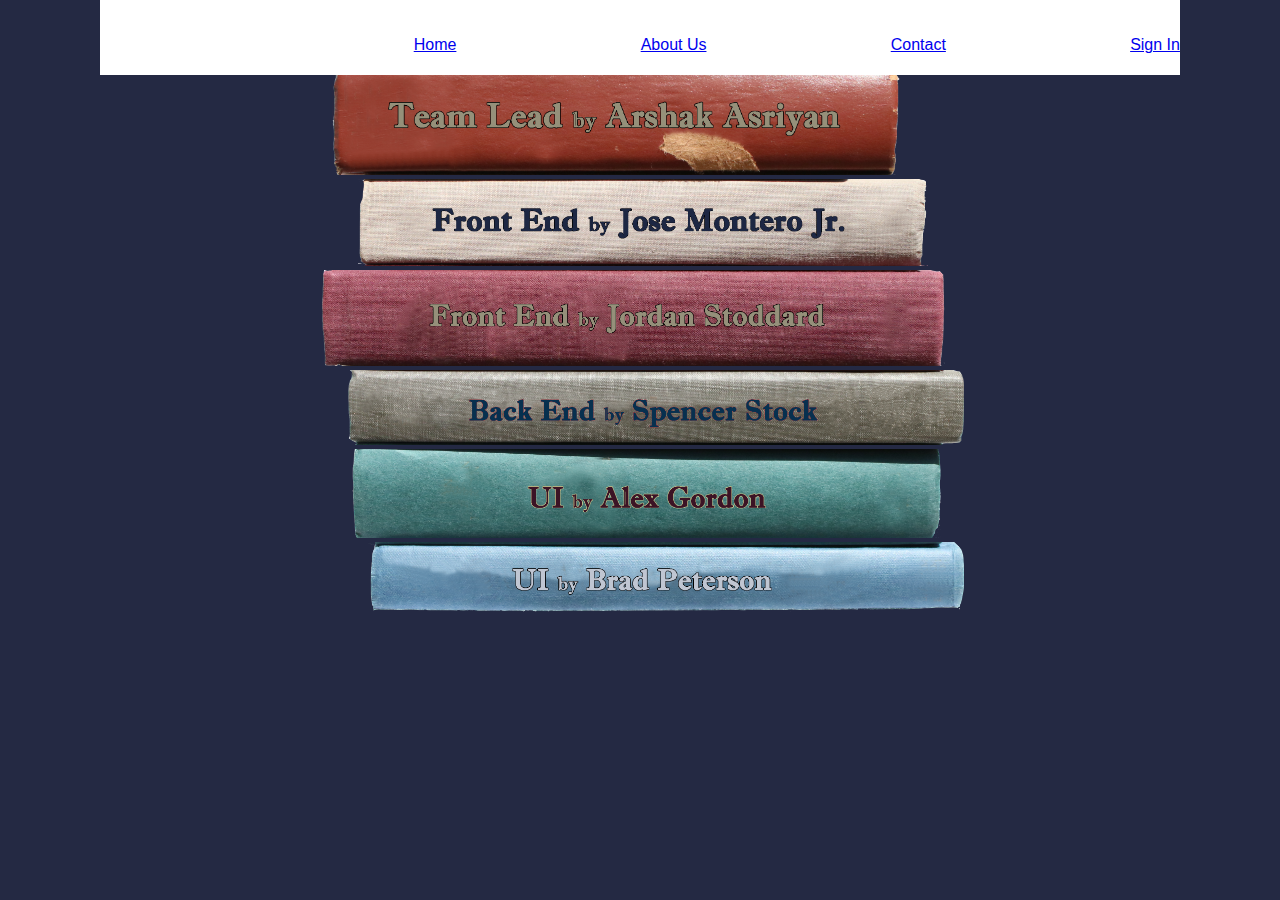
==== about.html @ cce18cf3 "transferring files" ====
<!DOCTYPE html>
<html lang="en">

<head>
  <meta charset="UTF-8">
  <meta name="viewport" content="width=device-width, initial-scale=1.0">
  <meta http-equiv="X-UA-Compatible" content="ie=edge">
  <title>OER Bookr</title>

  <link href="css/index.css" rel="stylesheet">
  <script src="js/about.js" async></script>
  <link rel="stylesheet" href="https://cdnjs.cloudflare.com/ajax/libs/font-awesome/4.7.0/css/font-awesome.min.css">

</head>

<body>

  <nav>
    <h1>Bookr</h1>
    <a href="index.html">Home</a>
    <a href="about.html">About Us</a>
    <a href="contact.html">Contact</a>
    <a href="#">Sign In</a>
  </nav>
  <section class="teamContent">
    <div class="bookStack">

      <div class="teamMemberLeft">
        <img src="Assets/nameBooks/Arshak.png" alt="Arshak Asriyan - Team Lead" id="arshakBook">
        <div class="about">
          <img src="Assets/astley.gif" alt="Image" class="headshot">
          <div class="aboutStatement">
              <p> Never gonna give you up! </p>
            <div class="socialLinks">
              <a href="#" target="_blank" class="fa fa-twitter"></a>
              <a href="#" target="_blank" class="fa fa-linkedin"></a>
            </div>
          </div>
        </div>
      </div>

      <div class="teamMemberRight">
        <img src="Assets/nameBooks/Jose.png" alt="Jose Montero Jr. - Front End" id="joseBook">
        <div class="about">
          <img src="Assets/rick.gif" alt="Image" class="headshot">
          <div class="aboutStatement">
            <p> Never gonna give you up! </p>
            <div class="socialLinks">
                <a href="#" target="_blank" class="fa fa-twitter"></a>
                <a href="#" target="_blank" class="fa fa-linkedin"></a>
            </div>
          </div>
        </div>
      </div>

      <div class="teamMemberLeft">
        <img src="Assets/nameBooks/Jordan.png" alt="Jordan Stoddard - Front End" id="jordanBook">
        <div class="about">
          <img src="Assets/astley.gif" alt="Image" class="headshot">
          <div class="aboutStatement">
            <p> Never gonna give you up! </p>
            <div class="socialLinks">
                <a href="#" target="_blank" class="fa fa-twitter"></a>
                <a href="#" target="_blank" class="fa fa-linkedin"></a>
            </div>
          </div>
        </div>
      </div>

      <div class="teamMemberRight">
        <img src="Assets/nameBooks/Spencer.png" alt="Spencer Stock - Back End" id="spencerBook">
        <div class="about">
          <img src="Assets/rick.gif" alt="Image" class="headshot">
          <div class="aboutStatement">
            <p> Never gonna give you up! </p>
            <div class="socialLinks">
                <a href="#" target="_blank" class="fa fa-twitter"></a>
                <a href="#" target="_blank" class="fa fa-linkedin"></a>
            </div>
          </div>
        </div>
      </div>
      <div class="teamMemberLeft">
        <img src="Assets/nameBooks/Alex.png" alt="Alex Gordon - UI" id="alexBook">
        <div class="about">
          <img src="Assets/astley.gif" alt="Image" class="headshot">
          <div class="aboutStatement">
            <p> Never gonna give you up! </p>
            <div class="socialLinks">
                <a href="#" target="_blank" class="fa fa-twitter"></a>
                <a href="#" target="_blank" class="fa fa-linkedin"></a>
            </div>
          </div>
        </div>
      </div>

      <div class="teamMemberRight">
        <img src="Assets/nameBooks/Brad.png" alt="Brad Peterson - UI" id="bradBook">
        <div class="about">
          <img src="Assets/rick.gif" alt="Image" class="headshot">
          <div class="aboutStatement">
            <p> Never gonna give you up! </p>
            <div class="socialLinks">
                <a href="https://twitter.com/Bradley00591521" target="_blank" class="fa fa-twitter"></a>
                <a href="https://www.linkedin.com/in/bradley-peterson-516632189/" target="_blank" class="fa fa-linkedin"></a>
            </div>
          </div>
        </div>
      </div>

    </div>
  </section>
</body>

</html>
---- css/index.css ----
nav {
  background: #ffffff;
  width: 95%;
  max-width: 1080px;
  height: 60px;
  padding-top: 15px;
  position: fixed;
  top: 0;
  display: flex;
  justify-content: space-between;
  align-items: center;
}
nav .nav-logo {
  text-align: center;
}
nav .nav-logo img {
  margin-left: 30px;
  padding-bottom: 12px;
  width: 120px;
}
nav .nav-logo img:hover {
  cursor: pointer;
}
nav .nav-links {
  height: 40px;
  text-align: center;
  margin-right: 30px;
  padding-top: 5px;
}
nav .nav-links a {
  color: black;
  margin-left: 20px;
  border-left: 1px solid black;
  padding-left: 20px;
  text-decoration: none;
}
nav .nav-links a:hover {
  color: #7BB398;
}
nav #nav-first-item {
  border-left: none;
}
nav #nav-last-item {
  border: 1px solid black;
  border-radius: 5px;
  padding: 10px 20px;
  background-color: #7BC0D7;
}
nav #nav-last-item:hover {
  background-color: #65AFCA;
  color: #ffffff;
}
@media (max-width: 500px) {
  nav {
    display: block;
    width: 100%;
    height: 190px;
    position: absolute;
    padding-top: 0;
  }
  nav .nav-logo img {
    width: 50%;
    margin: 0 auto;
    padding-bottom: 0;
  }
  nav .nav-links {
    margin: 0;
    padding-top: 0;
  }
  nav .nav-links a {
    display: block;
    border-top: 1px solid black;
    border-left: none;
    margin: 0;
    padding: 10px 0 10px 0;
  }
}
.debug {
  border: 2px solid red;
}
.flex-start {
  display: flex;
  justify-content: flex-start;
}
.flex-end {
  display: flex;
  justify-content: flex-end;
}
header {
  background-image: url(/img/eli-francis-_M-DrbiNFa4-unsplash.jpg);
  height: 300px;
  display: flex;
  flex-wrap: wrap;
}
header h1 {
  text-align: center;
  width: 100%;
}
header .header-button {
  height: 40px;
  background-color: #7BB398;
  margin: 0 auto;
  width: 260px;
  padding: 10px 16px;
  font-size: 16px;
  border-radius: 6px;
}
header .header-button:hover {
  cursor: pointer;
  background-color: rgba(123, 179, 152, 0.753);
  color: #ffffff;
}
header h3 {
  color: #ffffff;
  text-align: center;
  margin: 0 auto;
  width: 100%;
}
header p {
  color: #ffffff;
  text-align: center;
  margin: 0 auto;
  width: 80%;
}
@media (max-width: 500px) {
  header {
    height: 390px;
    width: 100%;
    margin: 221px auto 0;
  }
}
.card {
  border-radius: 2px;
  box-shadow: 0 1px 3px rgba(0, 0, 0, 0.12), 0 1px 2px rgba(0, 0, 0, 0.24);
  transition: all 0.3s cubic-bezier(0.25, 0.8, 0.25, 1);
}
.card:hover {
  box-shadow: 0 14px 28px rgba(0, 0, 0, 0.25), 0 10px 10px rgba(0, 0, 0, 0.22);
}
footer {
  background-color: #ffffff;
  text-decoration: underline;
  height: 60px;
  display: flex;
  justify-content: center;
}
footer img {
  height: 30px;
  width: 30px;
  margin: 10px 0 0 20px;
}
.landing-content {
  background-color: #2A304A;
  display: flex;
  flex-wrap: wrap;
  flex-direction: row;
  justify-content: center;
}
.landing-content .browse {
  display: flex;
  flex-direction: column;
}
.landing-content h2 {
  width: 100%;
  text-align: center;
}
.landing-content .science {
  width: 40%;
  height: 300px;
  color: #ffffff;
  border: 1px solid #ffffff;
  border-radius: 2px;
  margin: 20px;
  padding: 20px;
}
.landing-content .science img {
  margin: auto;
}
.landing-content h4 {
  margin: 0 auto;
}
.landing-content .technology {
  width: 40%;
  height: 300px;
  border: 1px solid #ffffff;
  border-radius: 2px;
  background: #ffffff;
  margin: 20px;
  padding: 20px;
}
.landing-content .technology img {
  margin: auto;
  height: 100px;
  width: 100px;
}
.landing-content .engineering {
  width: 40%;
  height: 300px;
  border: 1px solid #ffffff;
  border-radius: 2px;
  background-color: #ffffff;
  margin: 20px;
  padding: 20px;
}
.landing-content .engineering img {
  height: 100px;
  width: 100px;
  margin: auto;
}
.landing-content .mathematics {
  width: 40%;
  height: 300px;
  color: #ffffff;
  border: 1px solid #ffffff;
  border-radius: 2px;
  margin: 20px;
  padding: 20px;
}
.landing-content .mathematics img {
  height: 100px;
  width: 100px;
  margin: auto;
}
.card {
  border-radius: 2px;
  box-shadow: 0 1px 3px rgba(0, 0, 0, 0.12), 0 1px 2px rgba(0, 0, 0, 0.24);
  transition: all 0.3s cubic-bezier(0.25, 0.8, 0.25, 1);
}
.card:hover {
  box-shadow: 0 14px 28px rgba(0, 0, 0, 0.25), 0 10px 10px rgba(0, 0, 0, 0.22);
}
.cta {
  height: 500px;
  background-image: url("/img/nick-hillier-QsBTYwxjzUU-unsplash.jpg");
  background-size: 100% 100%;
}
.cta #cta-h2 {
  color: #ffffff;
  text-align: center;
  padding-top: 40px;
  font-size: 2.8rem;
}
.cta .button-div {
  text-align: center;
  margin-bottom: 40px;
}
.cta .btn-lg {
  width: 160px;
  padding: 10px 16px;
  font-size: 18px;
  border-radius: 6px;
  background-color: #7BB398;
}
.cta .btn-lg:hover {
  cursor: pointer;
  background-color: rgba(123, 179, 152, 0.753);
  color: #ffffff;
}
.cta p {
  width: 80%;
  text-align: center;
  margin: 0 auto;
  color: #ffffff;
}
.card {
  border-radius: 2px;
  box-shadow: 0 1px 3px rgba(0, 0, 0, 0.12), 0 1px 2px rgba(0, 0, 0, 0.24);
  transition: all 0.3s cubic-bezier(0.25, 0.8, 0.25, 1);
}
.card:hover {
  box-shadow: 0 14px 28px rgba(0, 0, 0, 0.25), 0 10px 10px rgba(0, 0, 0, 0.22);
}
.team-content {
  background-color: #2A304A;
  display: flex;
  flex-wrap: wrap;
  flex-direction: row;
  justify-content: space-evenly;
  padding-bottom: 100px;
  text-align: center;
}
.team-content h1 {
  width: 100%;
  height: 20px;
  color: #ffffff;
}
.team-content p {
  color: #ffffff;
  height: 40px;
  border-bottom: 1px solid white;
  margin-bottom: 100px;
}
.team-content .team-images {
  filter: grayscale(100%);
  height: 250px;
  width: 40%;
  margin: 20px;
}
.features-content {
  background-color: #2A304A;
  display: flex;
}
.features-content h2 {
  text-align: center;
}
.features-content .features {
  width: 30%;
  display: flex;
  flex-direction: column;
  padding-left: 34px;
}
.features-content .features h4 {
  text-align: center;
  color: #ffffff;
  font-size: 1.2rem;
}
.features-content .features p {
  margin: 10px;
  height: 100px;
  color: #ffffff;
}
.features-content .features img {
  margin: 0 auto 20px;
  width: 200px;
  height: 200px;
}
.features-content .second-feature {
  border-left: 1px solid #242943;
  border-right: 1px solid #242943;
}
@media (max-width: 500px) {
  .features-content {
    flex-wrap: wrap;
    width: 100%;
  }
  .features-content .features {
    width: 100%;
    height: 300px;
    padding-left: 0;
  }
  .features-content .features h2 {
    margin: 0 auto;
  }
  .features-content .features h4 {
    padding-top: 20px;
    border-top: 1px solid #242943;
    margin: 0;
  }
  .features-content .features p {
    margin: 20px;
  }
  .features-content .features img {
    width: 150px;
    height: 150px;
    margin-bottom: 20px;
  }
  .features-content .third-feature {
    margin-bottom: 25px;
  }
}
.card {
  border-radius: 2px;
  box-shadow: 0 1px 3px rgba(0, 0, 0, 0.12), 0 1px 2px rgba(0, 0, 0, 0.24);
  transition: all 0.3s cubic-bezier(0.25, 0.8, 0.25, 1);
}
.card:hover {
  box-shadow: 0 14px 28px rgba(0, 0, 0, 0.25), 0 10px 10px rgba(0, 0, 0, 0.22);
}
body {
  font-family: "Source Sans Pro", Helvetica, sans-serif;
  max-width: 1080px;
  width: 95%;
  background: #242943;
  margin: 60px auto 0;
}
@media (max-width: 500px) {
}
body h1 {
  color: #ffffff;
  font-size: 2.8rem;
}
body h2 {
  color: #ffffff;
  font-size: 2rem;
  text-align: center;
}
body h3 {
  color: #ffffff;
}
@media (max-width: 500px) {
  body {
    width: 100%;
    margin: 140px auto 0;
  }
}
.teamContent {
  margin: auto;
  width: 60%;
}
@media only screen and (max-width: 800px) {
  .teamContent {
    width: 90%;
  }
}
.teamContent .bookStack {
  margin: auto;
}
.teamContent .bookStack .teamMemberLeft .about {
  display: none;
}
.teamContent .bookStack .teamMemberLeft .about .aboutStatement {
  height: 75%;
}
.teamContent .bookStack .teamMemberLeft .about .aboutStatement .socialLinks {
  display: flex;
  justify-content: space-around;
  margin-top: 65%;
}
.teamContent .bookStack .teamMemberLeft .member-open {
  height: 200px;
  width: 75%;
  margin: auto;
  background: linen;
  border: 2px solid black;
  display: flex;
  justify-content: space-around;
}
.teamContent .bookStack .teamMemberLeft .member-open img {
  width: 30%;
  height: auto;
  padding: 2.5%;
}
@media only screen and (max-width: 500px) {
  .teamContent .bookStack .teamMemberLeft .member-open {
    display: block;
    height: 400px;
  }
  .teamContent .bookStack .teamMemberLeft .member-open .headshot {
    width: 75%;
    position: top;
    margin-left: 12.5%;
    margin-top: 5%;
    padding: 0;
  }
  .teamContent .bookStack .teamMemberLeft .member-open .aboutStatement {
    height: 40%;
    margin: 0px 10px 0px 10px;
  }
  .teamContent .bookStack .teamMemberLeft .member-open .aboutStatement .socialLinks {
    height: auto;
    margin-left: auto;
    padding: 0px;
    position: fixed;
    position: bottom;
  }
}
.teamContent .bookStack .teamMemberLeft #arshakBook {
  margin-top: 0px;
  margin-bottom: 0px;
  margin-left: 2.5%;
  padding-top: 0px;
  padding-bottom: 0px;
  width: 88%;
  height: auto;
}
.teamContent .bookStack .teamMemberLeft #jordanBook {
  margin-top: 0px;
  margin-bottom: 0px;
  margin-left: 1%;
  padding-top: 0px;
  padding-bottom: 0px;
  width: 96%;
  height: auto;
}
.teamContent .bookStack .teamMemberLeft #alexBook {
  margin-top: 0px;
  margin-bottom: 0px;
  margin-left: 5.5%;
  padding-top: 0px;
  padding-bottom: 0px;
  width: 91%;
  height: auto;
}
.teamContent .bookStack .teamMemberRight .about {
  display: none;
}
.teamContent .bookStack .teamMemberRight .about .aboutStatement {
  height: 75%;
}
.teamContent .bookStack .teamMemberRight .about .aboutStatement .socialLinks {
  display: flex;
  justify-content: space-around;
  margin-top: 65%;
}
.teamContent .bookStack .teamMemberRight .member-open {
  height: 200px;
  width: 75%;
  margin: auto;
  background: linen;
  border: 2px solid black;
  display: flex;
  flex-direction: row-reverse;
  justify-content: space-around;
}
.teamContent .bookStack .teamMemberRight .member-open img {
  width: 30%;
  height: auto;
  padding: 2.5%;
}
@media only screen and (max-width: 500px) {
  .teamContent .bookStack .teamMemberRight .member-open {
    flex-direction: column;
  }
  .teamContent .bookStack .teamMemberRight .member-open img {
    width: 50%;
    height: auto;
    margin: auto;
  }
}
.teamContent .bookStack .teamMemberRight #joseBook {
  margin-top: 0px;
  margin-bottom: 0px;
  margin-left: 6.5%;
  padding-top: 0px;
  padding-bottom: 0px;
  width: 88%;
  height: auto;
}
.teamContent .bookStack .teamMemberRight #spencerBook {
  margin-top: 0px;
  margin-bottom: 0px;
  margin-left: 5%;
  padding-top: 0px;
  padding-bottom: 0px;
  width: 95%;
  height: auto;
}
.teamContent .bookStack .teamMemberRight #bradBook {
  margin-top: 0px;
  margin-bottom: 0px;
  margin-left: 8%;
  padding-top: 0px;
  padding-bottom: 0px;
  width: 92%;
  height: auto;
}
.fa {
  display: none;
  padding: 10px;
  font-size: 30px;
  width: 30px;
  text-align: center;
  text-decoration: none;
  border-radius: 15%;
}
.fa:hover {
  opacity: 0.7;
}
.fa-linkedin {
  background: #0077B5;
  color: white;
}
/* Twitter */
.fa-twitter {
  background: #55ACEE;
  color: white;
}
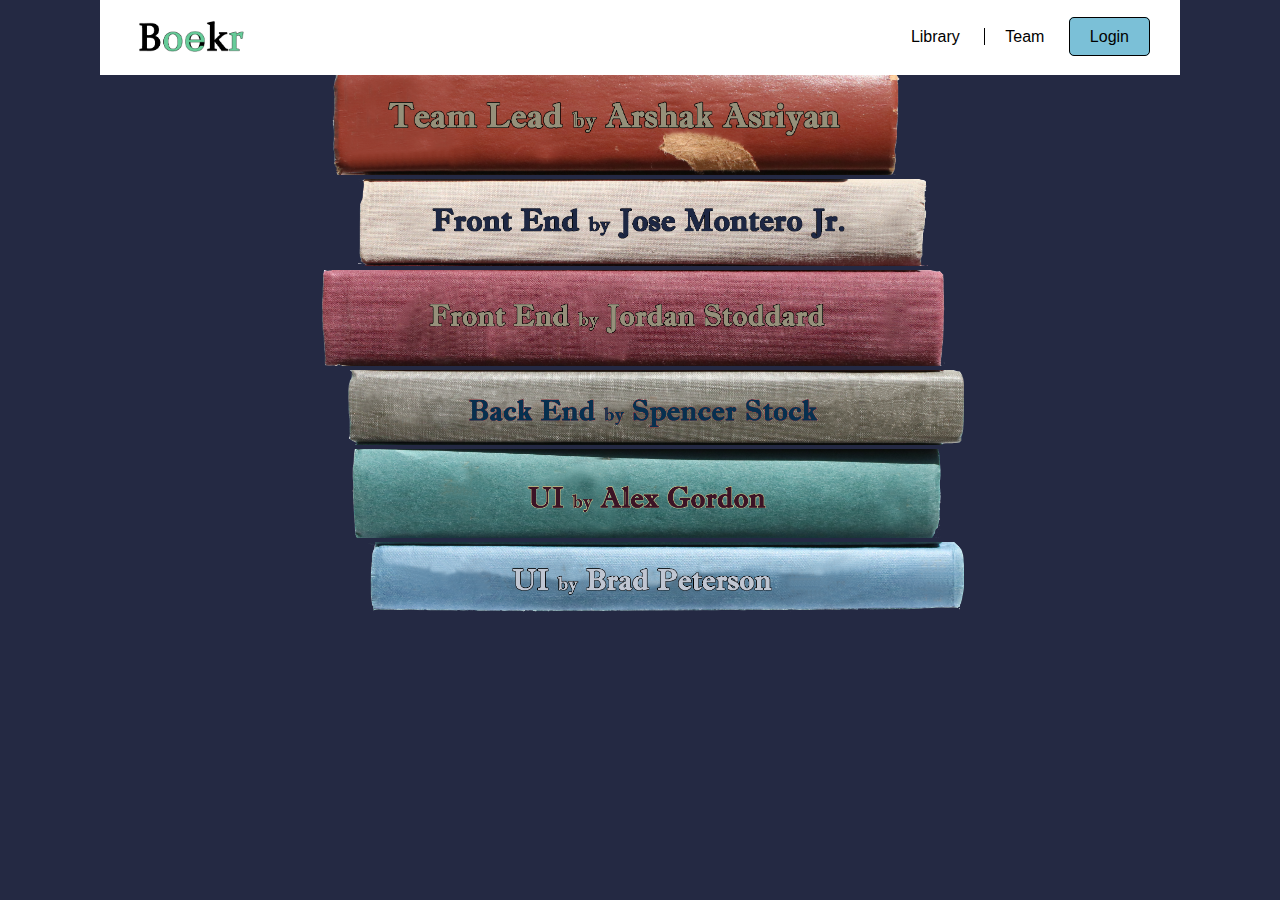
==== commit dc1a9b35: "Merge branch 'master' into alex-gordon" ====
--- a/about.html
+++ b/about.html
@@ -14,23 +14,26 @@
 </head>
 
 <body>
+  <nav>
+    <div class="nav-logo">
+        <img src="img/option3 copy.PNG" alt="Nav Logo">
+    </div>
 
-  <nav>
-    <h1>Bookr</h1>
-    <a href="index.html">Home</a>
-    <a href="about.html">About Us</a>
-    <a href="contact.html">Contact</a>
-    <a href="#">Sign In</a>
-  </nav>
+    <div class="nav-links">
+        <a href="#" id="nav-first-item">Library</a>
+        <a href="/about.html">Team</a>
+        <a href="#" id="nav-last-item">Login</a>
+    </div>
+</nav>
   <section class="teamContent">
     <div class="bookStack">
 
       <div class="teamMemberLeft">
-        <img src="Assets/nameBooks/Arshak.png" alt="Arshak Asriyan - Team Lead" id="arshakBook">
+        <img  id="arshakBook"src="Assets/nameBooks/Arshak.png" alt="Arshak Asriyan - Team Lead">
         <div class="about">
           <img src="Assets/astley.gif" alt="Image" class="headshot">
           <div class="aboutStatement">
-              <p> Never gonna give you up! </p>
+              <p> Never gonna give you up!</p>
             <div class="socialLinks">
               <a href="#" target="_blank" class="fa fa-twitter"></a>
               <a href="#" target="_blank" class="fa fa-linkedin"></a>
--- a/css/index.css
+++ b/css/index.css
@@ -338,9 +338,11 @@
     height: 300px;
     padding-left: 0;
   }
+
   .features-content .features h2 {
     margin: 0 auto;
   }
+  
   .features-content .features h4 {
     padding-top: 20px;
     border-top: 1px solid #242943;
@@ -402,6 +404,13 @@
     width: 90%;
   }
 }
+
+@media only screen and (max-width: 500px) {
+  .teamContent {
+    margin-top: 200px;
+  }
+}
+
 .teamContent .bookStack {
   margin: auto;
 }
@@ -420,15 +429,19 @@
   height: 200px;
   width: 75%;
   margin: auto;
-  background: linen;
-  border: 2px solid black;
+  background: #2A304A;
+  font-family: "Source Sans Pro", Helvetica, sans-serif;
+  color: white;
+  border-radius: 2px;
+  box-shadow: 0 14px 28px rgba(0, 0, 0, 0.25), 0 10px 10px rgba(0, 0, 0, 0.22);
   display: flex;
   justify-content: space-around;
 }
-.teamContent .bookStack .teamMemberLeft .member-open img {
-  width: 30%;
-  height: auto;
-  padding: 2.5%;
+.teamContent .bookStack .teamMemberLeft .member-open .headshot {
+  width: 40%;
+  margin-left: 2.5%;
+  margin-top: auto;
+  padding: 0;
 }
 @media only screen and (max-width: 500px) {
   .teamContent .bookStack .teamMemberLeft .member-open {
@@ -442,16 +455,21 @@
     margin-top: 5%;
     padding: 0;
   }
-  .teamContent .bookStack .teamMemberLeft .member-open .aboutStatement {
-    height: 40%;
-    margin: 0px 10px 0px 10px;
-  }
+
+}
+.teamContent .bookStack .teamMemberLeft .member-open .aboutStatement {
+  height: 40%;
+  margin: 0px 10px 0px 10px;
+}
+.teamContent .bookStack .teamMemberLeft .member-open .aboutStatement .socialLinks {
+  height: auto;
+  margin-left: auto;
+  padding: 0px;
+  position: relative;
+}
+@media only screen and (max-width: 500px) {
   .teamContent .bookStack .teamMemberLeft .member-open .aboutStatement .socialLinks {
-    height: auto;
-    margin-left: auto;
-    padding: 0px;
-    position: fixed;
-    position: bottom;
+    margin-top: 35%;
   }
 }
 .teamContent .bookStack .teamMemberLeft #arshakBook {
@@ -496,25 +514,47 @@
   height: 200px;
   width: 75%;
   margin: auto;
-  background: linen;
-  border: 2px solid black;
+  background: #2A304A;
+  font-family: "Source Sans Pro", Helvetica, sans-serif;
+  color: white;
   display: flex;
   flex-direction: row-reverse;
   justify-content: space-around;
-}
-.teamContent .bookStack .teamMemberRight .member-open img {
-  width: 30%;
-  height: auto;
-  padding: 2.5%;
+  border-radius: 2px;
+  box-shadow: 0 14px 28px rgba(0, 0, 0, 0.25), 0 10px 10px rgba(0, 0, 0, 0.22);
+}
+.teamContent .bookStack .teamMemberRight .member-open .headshot {
+  width: 40%;
+  margin-right: 2.5%;
+  margin-top: auto;
+  padding: 0;
 }
 @media only screen and (max-width: 500px) {
   .teamContent .bookStack .teamMemberRight .member-open {
-    flex-direction: column;
-  }
-  .teamContent .bookStack .teamMemberRight .member-open img {
-    width: 50%;
-    height: auto;
-    margin: auto;
+    display: block;
+    height: 400px;
+  }
+  .teamContent .bookStack .teamMemberRight .member-open .headshot {
+    width: 75%;
+    position: top;
+    margin-left: 12.5%;
+    margin-top: 5%;
+    padding: 0;
+  }
+}
+.teamContent .bookStack .teamMemberRight .member-open .aboutStatement {
+  height: 40%;
+  margin: 0px 10px 0px 10px;
+}
+.teamContent .bookStack .teamMemberRight .member-open .aboutStatement .socialLinks {
+  height: auto;
+  margin-left: auto;
+  padding: 0px;
+  position: relative;
+}
+@media only screen and (max-width: 500px) {
+  .teamContent .bookStack .teamMemberRight .member-open .aboutStatement .socialLinks {
+    margin-top: 30%;
   }
 }
 .teamContent .bookStack .teamMemberRight #joseBook {
@@ -565,3 +605,10 @@
   background: #55ACEE;
   color: white;
 }
+
+@media only screen and (max-width: 500px) {
+  .navMobile {
+    height: 150px;
+  }
+}
+
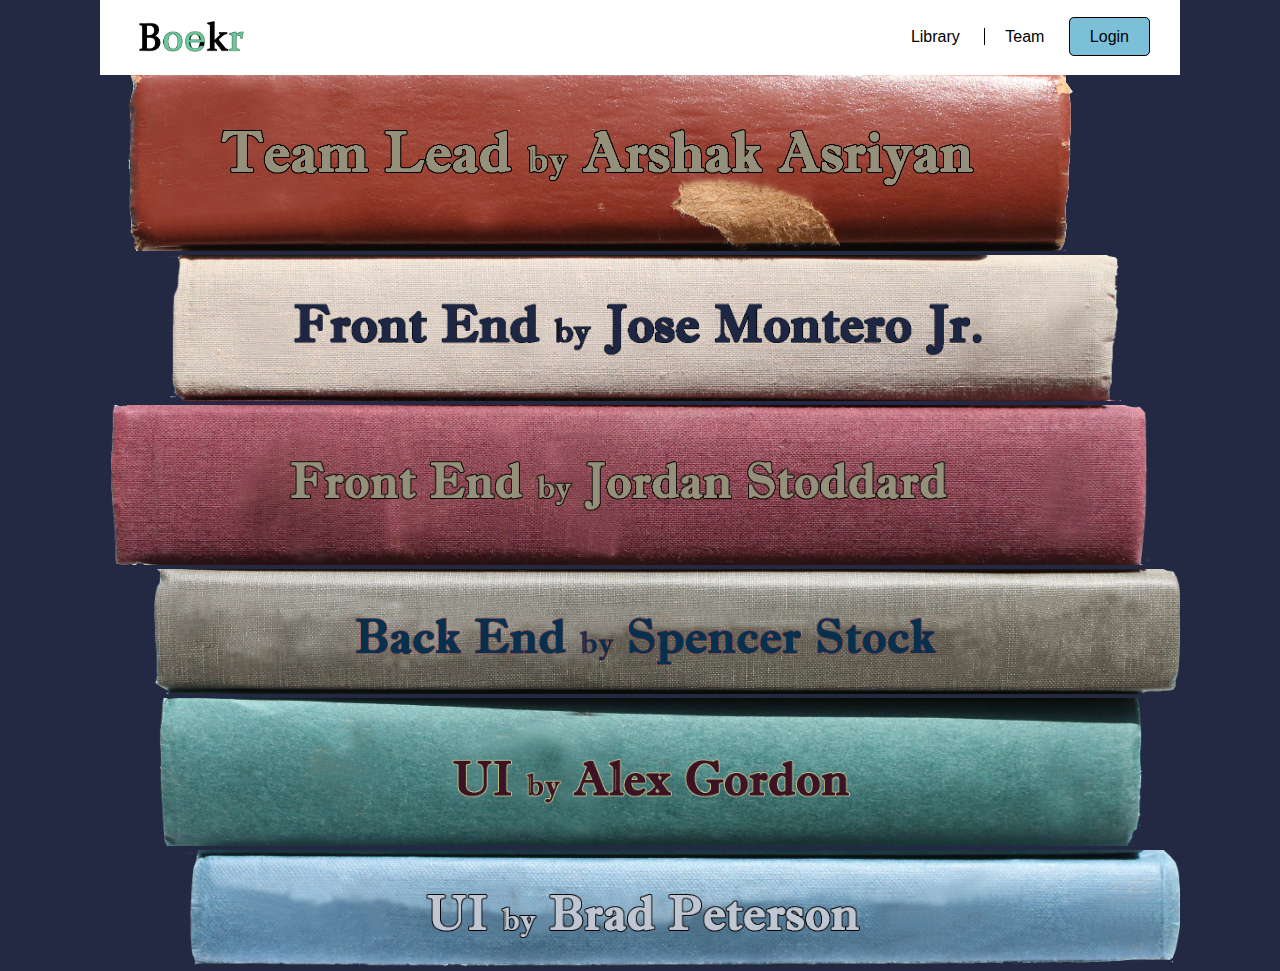
==== commit 306d8ea7: "Updated about section to peoples slack photo and a tidbit about them that is 100% true" ====
--- a/about.html
+++ b/about.html
@@ -31,9 +31,9 @@
       <div class="teamMemberLeft">
         <img  id="arshakBook"src="Assets/nameBooks/Arshak.png" alt="Arshak Asriyan - Team Lead">
         <div class="about">
-          <img src="Assets/astley.gif" alt="Image" class="headshot">
+          <img src="Assets/arshak.JPG" alt="Image" class="headshot">
           <div class="aboutStatement">
-              <p> Never gonna give you up!</p>
+              <p> Arshak is an aspiring professional bowler. If you have any tips, hit him up! He needs them.</p>
             <div class="socialLinks">
               <a href="#" target="_blank" class="fa fa-twitter"></a>
               <a href="#" target="_blank" class="fa fa-linkedin"></a>
@@ -45,9 +45,9 @@
       <div class="teamMemberRight">
         <img src="Assets/nameBooks/Jose.png" alt="Jose Montero Jr. - Front End" id="joseBook">
         <div class="about">
-          <img src="Assets/rick.gif" alt="Image" class="headshot">
+          <img src="Assets/jose.jpg" alt="Image" class="headshot">
           <div class="aboutStatement">
-            <p> Never gonna give you up! </p>
+            <p> An avid deep sea fisherman, Jose's only regret was living in a landlocked state. </p>
             <div class="socialLinks">
                 <a href="#" target="_blank" class="fa fa-twitter"></a>
                 <a href="#" target="_blank" class="fa fa-linkedin"></a>
@@ -59,12 +59,12 @@
       <div class="teamMemberLeft">
         <img src="Assets/nameBooks/Jordan.png" alt="Jordan Stoddard - Front End" id="jordanBook">
         <div class="about">
-          <img src="Assets/astley.gif" alt="Image" class="headshot">
+          <img src="Assets/jordan.jpg" alt="Image" class="headshot">
           <div class="aboutStatement">
-            <p> Never gonna give you up! </p>
+            <p> THIS GUY IS GETTING MARRIED TOMORROW! </p>
             <div class="socialLinks">
-                <a href="#" target="_blank" class="fa fa-twitter"></a>
-                <a href="#" target="_blank" class="fa fa-linkedin"></a>
+                <a href="https://twitter.com/JoseMarioDev" target="_blank" class="fa fa-twitter"></a>
+                <a href="https://www.linkedin.com/in/JoseMarioDev" target="_blank" class="fa fa-linkedin"></a>
             </div>
           </div>
         </div>
@@ -73,9 +73,9 @@
       <div class="teamMemberRight">
         <img src="Assets/nameBooks/Spencer.png" alt="Spencer Stock - Back End" id="spencerBook">
         <div class="about">
-          <img src="Assets/rick.gif" alt="Image" class="headshot">
+          <img src="Assets/spencer.JPG" alt="Image" class="headshot">
           <div class="aboutStatement">
-            <p> Never gonna give you up! </p>
+            <p> If the ninja turtles were a person. They wouldn't be Spencer. </p>
             <div class="socialLinks">
                 <a href="#" target="_blank" class="fa fa-twitter"></a>
                 <a href="#" target="_blank" class="fa fa-linkedin"></a>
@@ -86,9 +86,9 @@
       <div class="teamMemberLeft">
         <img src="Assets/nameBooks/Alex.png" alt="Alex Gordon - UI" id="alexBook">
         <div class="about">
-          <img src="Assets/astley.gif" alt="Image" class="headshot">
+          <img src="Assets/alex.JPG" alt="Image" class="headshot">
           <div class="aboutStatement">
-            <p> Never gonna give you up! </p>
+            <p> Leaving his life of internation crime behind, Alex now lives a life of petty crime nearer to his family. </p>
             <div class="socialLinks">
                 <a href="#" target="_blank" class="fa fa-twitter"></a>
                 <a href="#" target="_blank" class="fa fa-linkedin"></a>
@@ -100,9 +100,9 @@
       <div class="teamMemberRight">
         <img src="Assets/nameBooks/Brad.png" alt="Brad Peterson - UI" id="bradBook">
         <div class="about">
-          <img src="Assets/rick.gif" alt="Image" class="headshot">
+          <img src="Assets/brad.JPG" alt="Image" class="headshot">
           <div class="aboutStatement">
-            <p> Never gonna give you up! </p>
+            <p> Had the idea for Build-A-Bear Workshop first, just didn't think to do stuffed animals. </p>
             <div class="socialLinks">
                 <a href="https://twitter.com/Bradley00591521" target="_blank" class="fa fa-twitter"></a>
                 <a href="https://www.linkedin.com/in/bradley-peterson-516632189/" target="_blank" class="fa fa-linkedin"></a>
--- a/css/index.css
+++ b/css/index.css
@@ -338,11 +338,9 @@
     height: 300px;
     padding-left: 0;
   }
-
   .features-content .features h2 {
     margin: 0 auto;
   }
-  
   .features-content .features h4 {
     padding-top: 20px;
     border-top: 1px solid #242943;
@@ -397,33 +395,28 @@
 }
 .teamContent {
   margin: auto;
-  width: 60%;
+  width: 100%;
 }
 @media only screen and (max-width: 800px) {
   .teamContent {
     width: 90%;
   }
 }
-
 @media only screen and (max-width: 500px) {
   .teamContent {
     margin-top: 200px;
   }
 }
-
 .teamContent .bookStack {
   margin: auto;
 }
 .teamContent .bookStack .teamMemberLeft .about {
   display: none;
 }
-.teamContent .bookStack .teamMemberLeft .about .aboutStatement {
-  height: 75%;
-}
-.teamContent .bookStack .teamMemberLeft .about .aboutStatement .socialLinks {
+.teamContent .bookStack .teamMemberLeft .about .socialLinks {
   display: flex;
   justify-content: space-around;
-  margin-top: 65%;
+  margin-top: 30%;
 }
 .teamContent .bookStack .teamMemberLeft .member-open {
   height: 200px;
@@ -438,7 +431,7 @@
   justify-content: space-around;
 }
 .teamContent .bookStack .teamMemberLeft .member-open .headshot {
-  width: 40%;
+  height: 200px;
   margin-left: 2.5%;
   margin-top: auto;
   padding: 0;
@@ -455,11 +448,17 @@
     margin-top: 5%;
     padding: 0;
   }
-
 }
 .teamContent .bookStack .teamMemberLeft .member-open .aboutStatement {
   height: 40%;
+  width: 40%;
   margin: 0px 10px 0px 10px;
+}
+@media only screen and (max-width: 500px) {
+  .teamContent .bookStack .teamMemberLeft .member-open .aboutStatement {
+    width: 80%;
+    margin: auto;
+  }
 }
 .teamContent .bookStack .teamMemberLeft .member-open .aboutStatement .socialLinks {
   height: auto;
@@ -469,7 +468,7 @@
 }
 @media only screen and (max-width: 500px) {
   .teamContent .bookStack .teamMemberLeft .member-open .aboutStatement .socialLinks {
-    margin-top: 35%;
+    margin-top: 25%;
   }
 }
 .teamContent .bookStack .teamMemberLeft #arshakBook {
@@ -502,13 +501,10 @@
 .teamContent .bookStack .teamMemberRight .about {
   display: none;
 }
-.teamContent .bookStack .teamMemberRight .about .aboutStatement {
-  height: 75%;
-}
-.teamContent .bookStack .teamMemberRight .about .aboutStatement .socialLinks {
+.teamContent .bookStack .teamMemberRight .about .socialLinks {
   display: flex;
   justify-content: space-around;
-  margin-top: 65%;
+  margin-top: 30%;
 }
 .teamContent .bookStack .teamMemberRight .member-open {
   height: 200px;
@@ -524,7 +520,7 @@
   box-shadow: 0 14px 28px rgba(0, 0, 0, 0.25), 0 10px 10px rgba(0, 0, 0, 0.22);
 }
 .teamContent .bookStack .teamMemberRight .member-open .headshot {
-  width: 40%;
+  height: 200px;
   margin-right: 2.5%;
   margin-top: auto;
   padding: 0;
@@ -544,7 +540,14 @@
 }
 .teamContent .bookStack .teamMemberRight .member-open .aboutStatement {
   height: 40%;
+  width: 40%;
   margin: 0px 10px 0px 10px;
+}
+@media only screen and (max-width: 500px) {
+  .teamContent .bookStack .teamMemberRight .member-open .aboutStatement {
+    width: 80%;
+    margin: auto;
+  }
 }
 .teamContent .bookStack .teamMemberRight .member-open .aboutStatement .socialLinks {
   height: auto;
@@ -554,7 +557,7 @@
 }
 @media only screen and (max-width: 500px) {
   .teamContent .bookStack .teamMemberRight .member-open .aboutStatement .socialLinks {
-    margin-top: 30%;
+    margin-top: 25%;
   }
 }
 .teamContent .bookStack .teamMemberRight #joseBook {
@@ -605,10 +608,8 @@
   background: #55ACEE;
   color: white;
 }
-
 @media only screen and (max-width: 500px) {
   .navMobile {
     height: 150px;
   }
 }
-
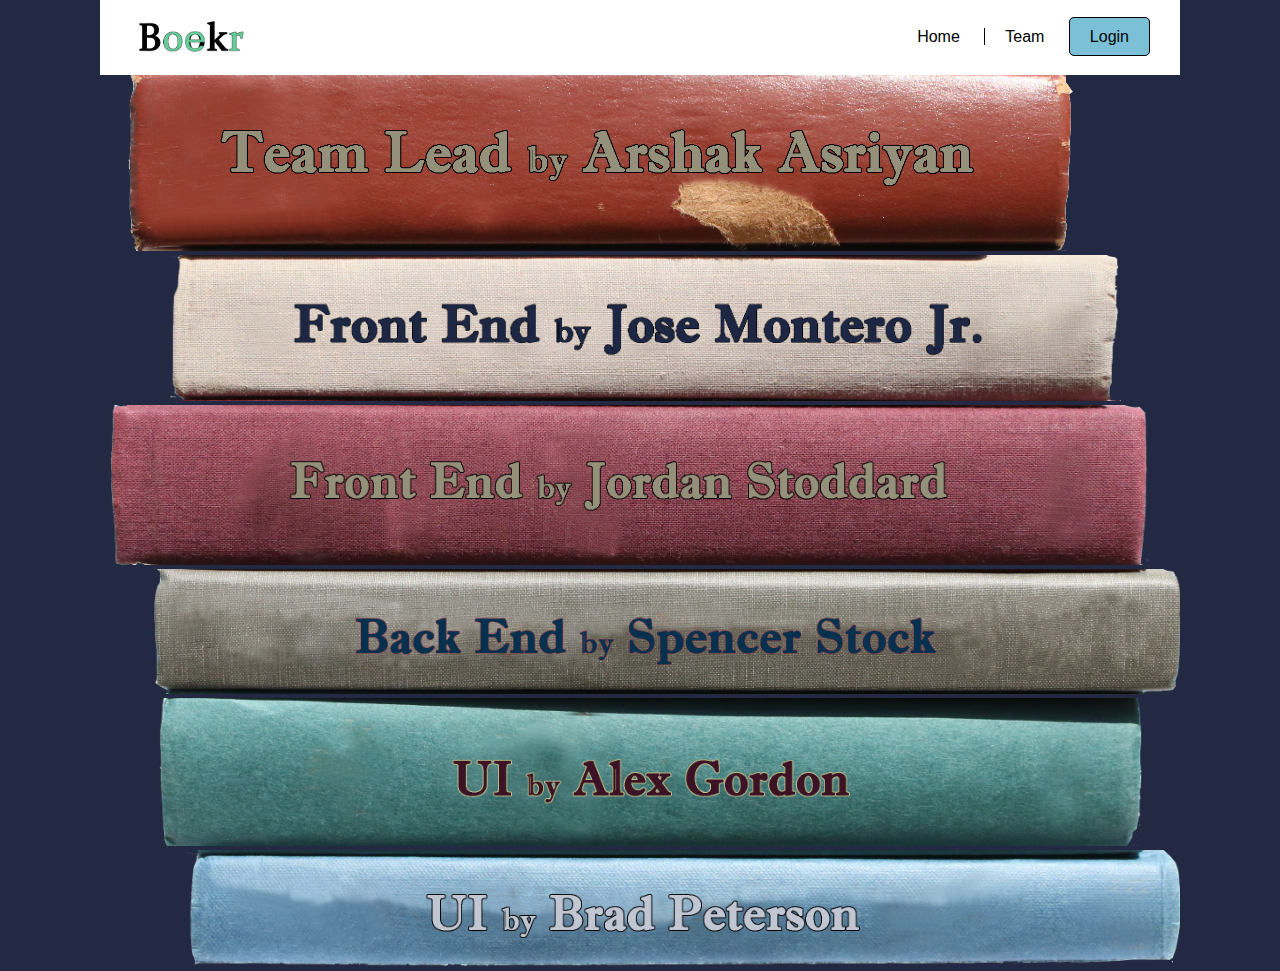
==== commit 54605e80: "Added home page link" ====
--- a/about.html
+++ b/about.html
@@ -20,9 +20,9 @@
     </div>
 
     <div class="nav-links">
-        <a href="#" id="nav-first-item">Library</a>
+        <a href="/index.html" id="nav-first-item">Home</a>
         <a href="/about.html">Team</a>
-        <a href="#" id="nav-last-item">Login</a>
+        <a href="https://oer-bookr-site.netlify.com" id="nav-last-item">Login</a>
     </div>
 </nav>
   <section class="teamContent">
@@ -33,10 +33,10 @@
         <div class="about">
           <img src="Assets/arshak.JPG" alt="Image" class="headshot">
           <div class="aboutStatement">
-              <p> Arshak is an aspiring professional bowler. If you have any tips, hit him up! He needs them.</p>
+              <p> Arshak is an aspiring professional bowler. If you have any tips, hit him up! He needs 'em.</p>
             <div class="socialLinks">
-              <a href="#" target="_blank" class="fa fa-twitter"></a>
-              <a href="#" target="_blank" class="fa fa-linkedin"></a>
+              <a href="https://twitter.com/aasriyan0" target="_blank" class="fa fa-twitter"></a>
+              <a href="https://www.linkedin.com/in/arshak-asriyan-097012a0/" target="_blank" class="fa fa-linkedin"></a>
             </div>
           </div>
         </div>
@@ -49,8 +49,8 @@
           <div class="aboutStatement">
             <p> An avid deep sea fisherman, Jose's only regret was living in a landlocked state. </p>
             <div class="socialLinks">
-                <a href="#" target="_blank" class="fa fa-twitter"></a>
-                <a href="#" target="_blank" class="fa fa-linkedin"></a>
+                <a href="https://twitter.com/josemariodev" target="_blank" class="fa fa-twitter"></a>
+                <a href="https://www.linkedin.com/in/josemariodev/" target="_blank" class="fa fa-linkedin"></a>
             </div>
           </div>
         </div>
@@ -86,12 +86,12 @@
       <div class="teamMemberLeft">
         <img src="Assets/nameBooks/Alex.png" alt="Alex Gordon - UI" id="alexBook">
         <div class="about">
-          <img src="Assets/alex.JPG" alt="Image" class="headshot">
+          <img src="Assets/alex_headshot.JPG" alt="Image" class="headshot">
           <div class="aboutStatement">
             <p> Leaving his life of internation crime behind, Alex now lives a life of petty crime nearer to his family. </p>
             <div class="socialLinks">
-                <a href="#" target="_blank" class="fa fa-twitter"></a>
-                <a href="#" target="_blank" class="fa fa-linkedin"></a>
+                <a href="https://twitter.com/Alex6ordon" target="_blank" class="fa fa-twitter"></a>
+                <a href="https://www.linkedin.com/in/agordon1123/" target="_blank" class="fa fa-linkedin"></a>
             </div>
           </div>
         </div>
--- a/css/index.css
+++ b/css/index.css
@@ -159,12 +159,6 @@
 .landing-content .browse {
   display: flex;
   flex-direction: column;
-}
-.landing-content h2 {
-  width: 100%;
-  text-align: center;
-}
-.landing-content .science {
   width: 40%;
   height: 300px;
   color: #ffffff;
@@ -173,53 +167,34 @@
   margin: 20px;
   padding: 20px;
 }
-.landing-content .science img {
+.landing-content .browse img {
+  height: 33.4%;
+  width: 23.2%;
   margin: auto;
 }
-.landing-content h4 {
+.landing-content .browse h4 {
   margin: 0 auto;
 }
 .landing-content .technology {
-  width: 40%;
-  height: 300px;
-  border: 1px solid #ffffff;
-  border-radius: 2px;
   background: #ffffff;
-  margin: 20px;
-  padding: 20px;
-}
-.landing-content .technology img {
-  margin: auto;
-  height: 100px;
-  width: 100px;
+  color: black;
 }
 .landing-content .engineering {
-  width: 40%;
-  height: 300px;
-  border: 1px solid #ffffff;
-  border-radius: 2px;
   background-color: #ffffff;
-  margin: 20px;
-  padding: 20px;
-}
-.landing-content .engineering img {
-  height: 100px;
-  width: 100px;
-  margin: auto;
-}
-.landing-content .mathematics {
-  width: 40%;
-  height: 300px;
-  color: #ffffff;
-  border: 1px solid #ffffff;
-  border-radius: 2px;
-  margin: 20px;
-  padding: 20px;
-}
-.landing-content .mathematics img {
-  height: 100px;
-  width: 100px;
-  margin: auto;
+  color: black;
+}
+@media (max-width: 892px) {
+  .landing-content .browse {
+    width: 75%;
+  }
+  .landing-content .browse img {
+    width: 16.1%;
+  }
+}
+@media (max-width: 500px) {
+  .landing-content .browse img {
+    width: 23.2%;
+  }
 }
 .card {
   border-radius: 2px;
@@ -300,14 +275,12 @@
   background-color: #2A304A;
   display: flex;
 }
-.features-content h2 {
-  text-align: center;
-}
 .features-content .features {
   width: 30%;
   display: flex;
   flex-direction: column;
-  padding-left: 34px;
+  padding-left: 1.7%;
+  padding-right: 1.7%;
 }
 .features-content .features h4 {
   text-align: center;
@@ -321,7 +294,7 @@
 }
 .features-content .features img {
   margin: 0 auto 20px;
-  width: 200px;
+  width: 65%;
   height: 200px;
 }
 .features-content .second-feature {
@@ -374,24 +347,22 @@
   margin: 60px auto 0;
 }
 @media (max-width: 500px) {
-}
-body h1 {
-  color: #ffffff;
-  font-size: 2.8rem;
-}
-body h2 {
-  color: #ffffff;
-  font-size: 2rem;
-  text-align: center;
-}
-body h3 {
-  color: #ffffff;
-}
-@media (max-width: 500px) {
   body {
     width: 100%;
     margin: 140px auto 0;
   }
+}
+body h1 {
+  color: #ffffff;
+  font-size: 2.8rem;
+}
+body h2 {
+  color: #ffffff;
+  font-size: 2rem;
+  text-align: center;
+}
+body h3 {
+  color: #ffffff;
 }
 .teamContent {
   margin: auto;
